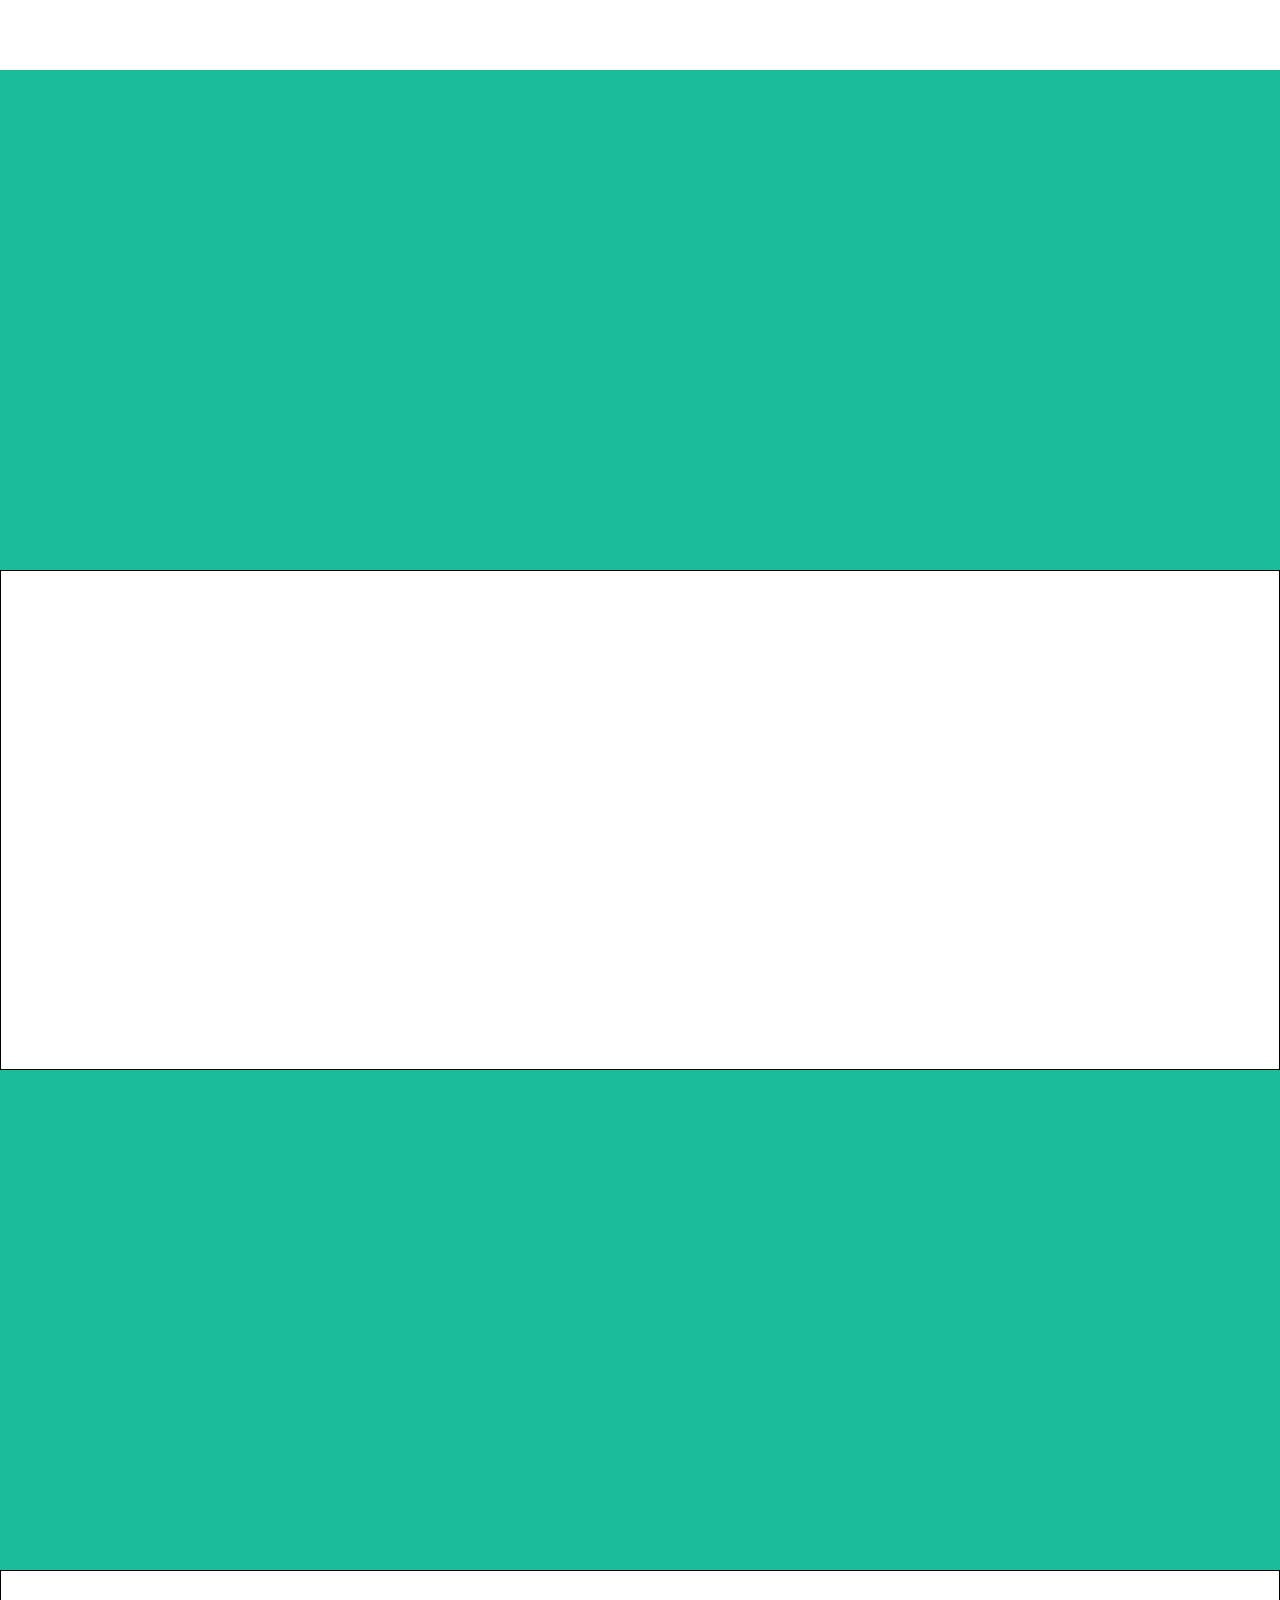
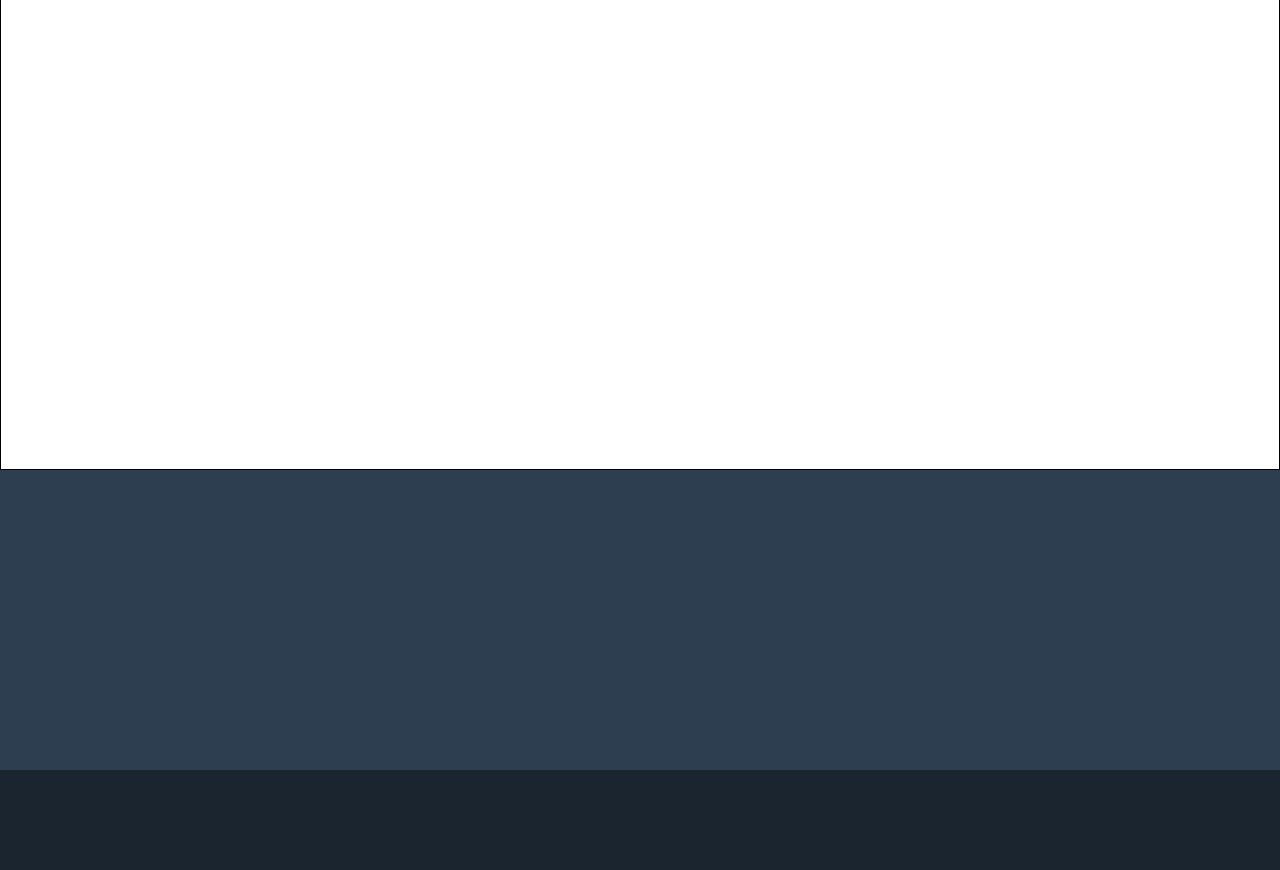
==== index.html @ 63683f6c "Primo Commit - Inizio struttura" ====
<!DOCTYPE html>
<html lang="en" dir="ltr">
    <head>
        <meta charset="utf-8">
        <meta name="viewport" content="width=device-width, initial-scale=1.0">
        <title>Freelancer - Start Bootstrap Theme</title>
        <link rel="stylesheet" href="https://maxcdn.bootstrapcdn.com/bootstrap/3.3.7/css/bootstrap.min.css" integrity="sha384-BVYiiSIFeK1dGmJRAkycuHAHRg32OmUcww7on3RYdg4Va+PmSTsz/K68vbdEjh4u" crossorigin="anonymous">
        <link rel="stylesheet" href="CSS/style.css">
    </head>
    <body>
        <nav class="container-fluid bg-nav">
            <div class="container">
                <div class="row">
                    <div class="col-lg-6 col-md-6 col-xs-12">
                        <h1>START BOOTSTRAP</h1>

                    </div>
                    <div class="col-lg-6 col-md-6 col-xs-12">

                    </div>

                </div>

            </div>
        </nav>
        <header class="container-fluid bg-header">
            <div class="container">
                <div class="row banner">
                    <div class="col-lg-6 col-lg-offset-3">

                    </div>

                </div>

            </div>

        </header>
        <main>
            <div  class="container-fluid bg-main-portfolio">

            </div>

            <div  class="container-fluid bg-main-about">

            </div>

            <div  class="container-fluid bg-main-contact">

            </div>

        </main>
        <footer>
            <div class="container-fluid bg-footer-top">

            </div>
            <div class="container-fluid bg-footer-bottom">

            </div>

        </footer>
    </body>
</html>
---- CSS/style.css ----
/* .row .prova{
    background-color: red;
    height: 200px;
    border: 1px solid black;
    text-align: center;
} */

.bg-nav, {
    background-color: #2c3e50;
    height: 100px;
}

.row h1{
    color: #ffffff;
    font-weight: 300;
}

.bg-header, .bg-main-about{
    height: 500px;
    background-color: #1abc9c;
}

.bg-main-portfolio, .bg-main-contact{
    height: 500px;
    background-color: #ffffff;
    border: 1px solid black;
}

.bg-footer-top{
    background-color: #2c3e50;
    height: 300px;
}

.bg-footer-bottom{
    height: 100px;
    background-color: #1a252f;
}
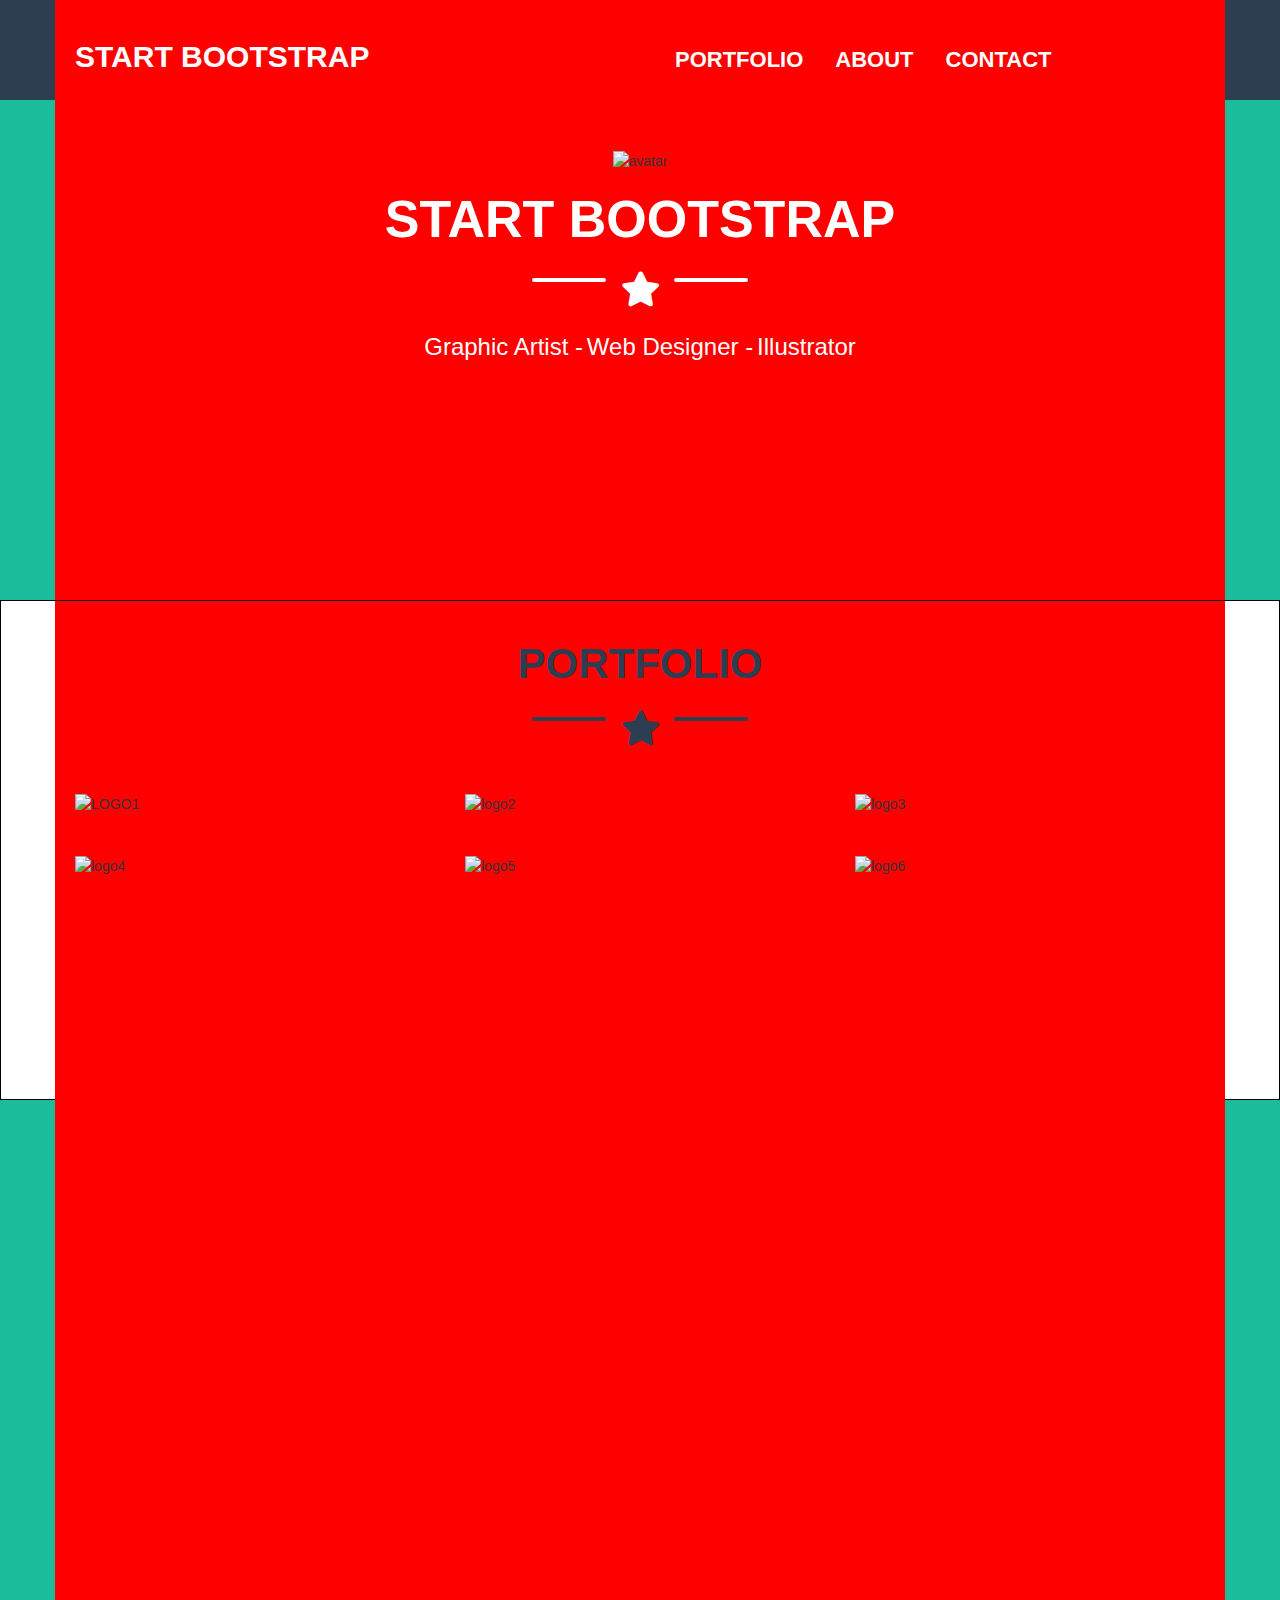
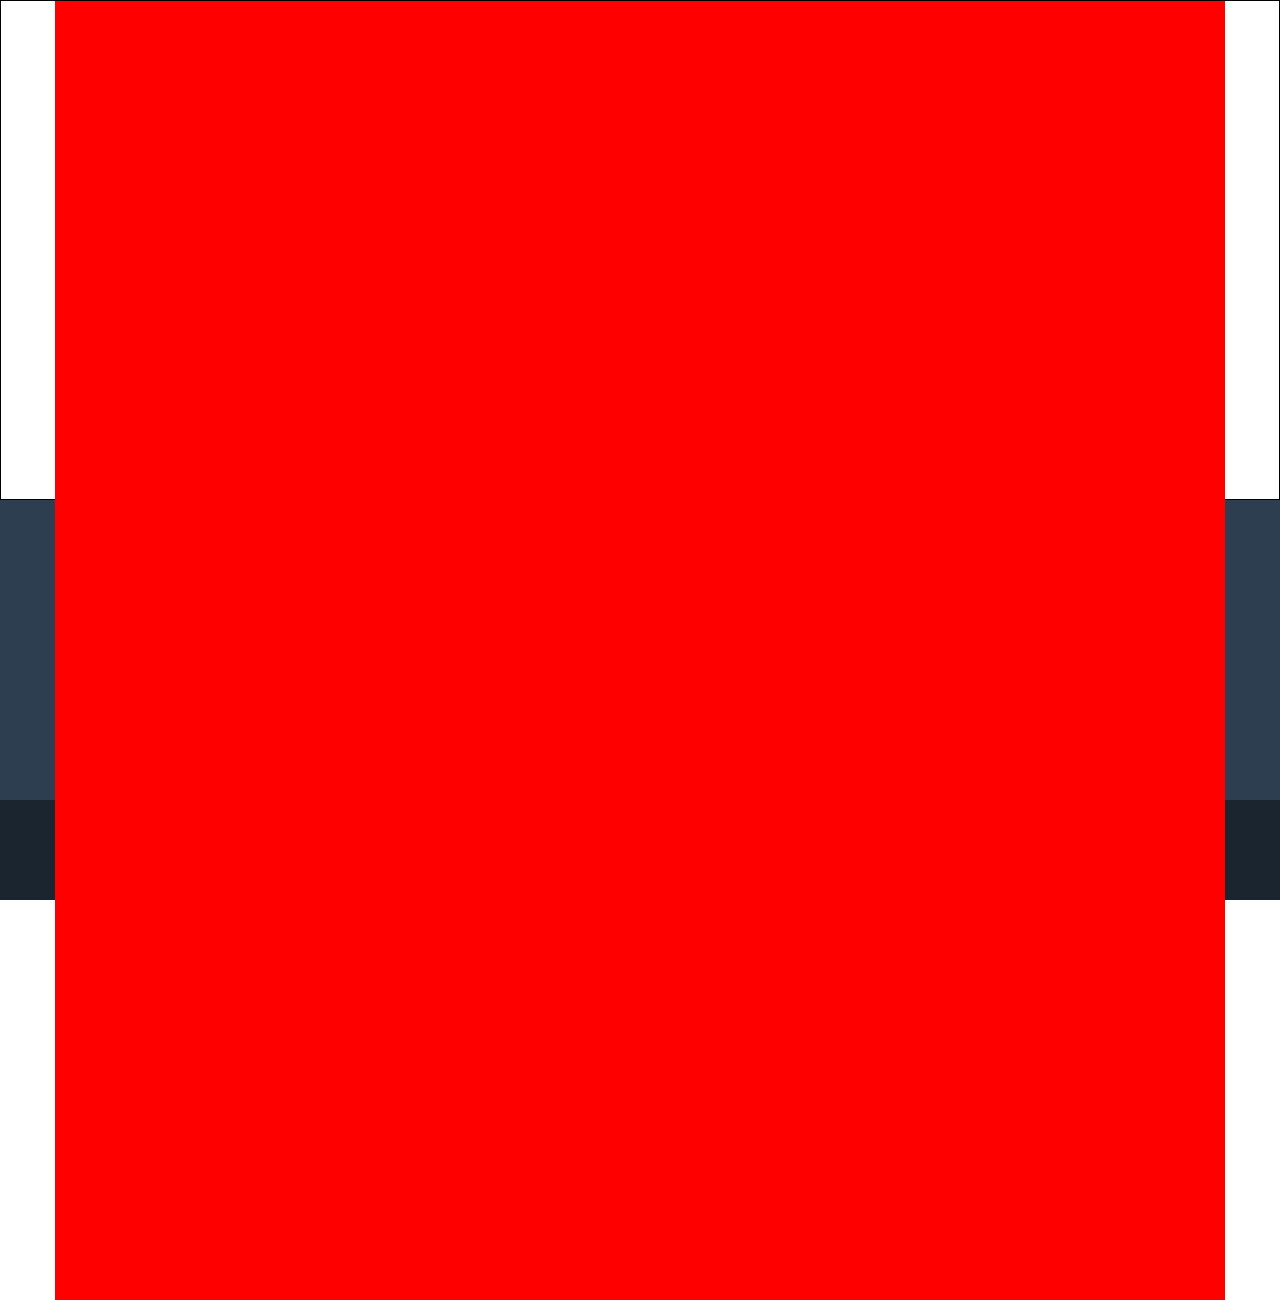
==== commit 1d8a5471: "Secondo commit" ====
--- a/index.html
+++ b/index.html
@@ -4,6 +4,7 @@
         <meta charset="utf-8">
         <meta name="viewport" content="width=device-width, initial-scale=1.0">
         <title>Freelancer - Start Bootstrap Theme</title>
+        <link rel="stylesheet" href="https://use.fontawesome.com/releases/v5.13.0/css/all.css">
         <link rel="stylesheet" href="https://maxcdn.bootstrapcdn.com/bootstrap/3.3.7/css/bootstrap.min.css" integrity="sha384-BVYiiSIFeK1dGmJRAkycuHAHRg32OmUcww7on3RYdg4Va+PmSTsz/K68vbdEjh4u" crossorigin="anonymous">
         <link rel="stylesheet" href="CSS/style.css">
     </head>
@@ -12,48 +13,105 @@
             <div class="container">
                 <div class="row">
                     <div class="col-lg-6 col-md-6 col-xs-12">
-                        <h1>START BOOTSTRAP</h1>
+                        <h2>START BOOTSTRAP</h2>
 
                     </div>
                     <div class="col-lg-6 col-md-6 col-xs-12">
-
+                        <div>
+                            <ul class="nav nav-pills">
+                                <li><a>PORTFOLIO</a></li>
+                                <li><a>ABOUT</a></li>
+                                <li><a>CONTACT</a></li>
+                            </ul>
+                        </div>
                     </div>
-
                 </div>
-
             </div>
         </nav>
         <header class="container-fluid bg-header">
             <div class="container">
                 <div class="row banner">
-                    <div class="col-lg-6 col-lg-offset-3">
+                    <div class="col-lg-8 col-lg-offset-2 avatar">
+                        <img src="https://startbootstrap.github.io/startbootstrap-freelancer/assets/img/avataaars.svg" alt="avatar">
+                        <h1>START BOOTSTRAP</h1>
+                        <div class="icon">
+                            <hr>
+                            <i class="fas fa-star"></i>
+                            <hr>
+                        </div>
+                        <div>
+                            <h3> Graphic Artist -</h3>
+                            <h3>Web Designer -</h3>
+                            <h3>Illustrator</h3>
+                        </div>
+                    </div>
+                </div>
+            </div>
+        </header>
+        <main>
+            <div  class="container-fluid bg-main-portfolio">
+                <div class="container">
+                    <div class="row">
+                        <div class="col-lg-8 col-lg-offset-2 titolo-portfolio">
+                            <h2>PORTFOLIO</h2>
+                            <div class="icon">
+                                <hr>
+                                <i class="fas fa-star"></i>
+                                <hr>
+                            </div>
+                        </div>
+                        <div class="col-lg-4 logo">
+                            <img src="https://startbootstrap.github.io/startbootstrap-freelancer/assets/img/portfolio/cabin.png" alt="LOGO1">
+                        </div>
+                        <div class="col-lg-4 logo">
+                            <img src="https://startbootstrap.github.io/startbootstrap-freelancer/assets/img/portfolio/cake.png" alt="logo2">
+                        </div>
+                        <div class="col-lg-4 logo">
+                            <img src="https://startbootstrap.github.io/startbootstrap-freelancer/assets/img/portfolio/circus.png" alt="logo3">
+                        </div>
+
+                        <!-- SECONDA RIGA -->
+
+                        <div class="col-lg-4 logo">
+                            <img src="https://startbootstrap.github.io/startbootstrap-freelancer/assets/img/portfolio/game.png" alt="logo4">
+                        </div>
+                        <div class="col-lg-4 logo">
+                            <img src="https://startbootstrap.github.io/startbootstrap-freelancer/assets/img/portfolio/safe.png" alt="logo5">
+                        </div>
+                        <div class="col-lg-4 logo">
+                            <img src="https://startbootstrap.github.io/startbootstrap-freelancer/assets/img/portfolio/submarine.png" alt="logo6">
+                        </div>
 
                     </div>
+                </div>
+
+            </div>
+
+            <div  class="container-fluid bg-main-about">
+                <div class="container">
 
                 </div>
 
             </div>
 
-        </header>
-        <main>
-            <div  class="container-fluid bg-main-portfolio">
+            <div  class="container-fluid bg-main-contact">
+                <div class="container">
 
-            </div>
-
-            <div  class="container-fluid bg-main-about">
-
-            </div>
-
-            <div  class="container-fluid bg-main-contact">
-
+                </div>
             </div>
 
         </main>
         <footer>
             <div class="container-fluid bg-footer-top">
+                <div class="container">
+
+                </div>
 
             </div>
             <div class="container-fluid bg-footer-bottom">
+                <div class="container">
+
+                </div>
 
             </div>
 
--- a/CSS/style.css
+++ b/CSS/style.css
@@ -5,14 +5,21 @@
     text-align: center;
 } */
 
-.bg-nav, {
+.bg-nav{
     background-color: #2c3e50;
     height: 100px;
 }
 
-.row h1{
+.row h2{
     color: #ffffff;
-    font-weight: 300;
+    font-weight: bold;
+}
+
+.row ul li a{
+    color: #ffffff;
+    line-height: 60px;
+    font-size: 22px;
+    font-weight: bold;
 }
 
 .bg-header, .bg-main-about{
@@ -20,10 +27,96 @@
     background-color: #1abc9c;
 }
 
+.banner{
+    text-align: center;
+    padding: 30px;
+    /* background-color: blue;
+    height: 500px; */
+}
+
+.banner div img{
+    width: 250px;
+}
+
+.banner .avatar h1{
+    color: white;
+    font-size: 52px;
+    font-weight: bold;
+}
+
+/* .banner .avatar .icon{
+    height: 50px;
+    background-color: red;
+} */
+
+.banner .avatar .icon hr{
+    display: inline-block;
+    width: 70px;
+    border: 2px solid white;
+    border-radius: 8px;
+}
+
+.banner .avatar .icon i{
+    color: white;
+    font-size: 35px;
+    width: 60px;
+    line-height: 50px;
+    display: inline-block;
+}
+
+.banner .avatar h3{
+    color: white;
+    display: inline-block;
+}
+
 .bg-main-portfolio, .bg-main-contact{
     height: 500px;
     background-color: #ffffff;
     border: 1px solid black;
+}
+
+.container{
+    background-color: red;
+    height: 500px;
+}
+
+/* .col-lg-4, .col-lg-8{
+    background-color: green;
+    height: 200px;
+    border: 1px solid black;
+} */
+
+.row .logo img{
+    width: 100%;
+}
+
+.row .titolo-portfolio{
+    text-align: center;
+    padding: 50px 0 30px 0;
+}
+
+.row [class^="col-"]{
+    padding: 20px;
+}
+
+.row .titolo-portfolio h2{
+    color: #2c3e50;
+    font-size: 42px;
+}
+
+.row .titolo-portfolio .icon hr{
+    display: inline-block;
+    width: 70px;
+    border: 2px solid #2c3e50;
+    border-radius: 8px;
+}
+
+.row .titolo-portfolio .icon i{
+    color: #2c3e50;
+    font-size: 35px;
+    width: 60px;
+    line-height: 50px;
+    display: inline-block;
 }
 
 .bg-footer-top{
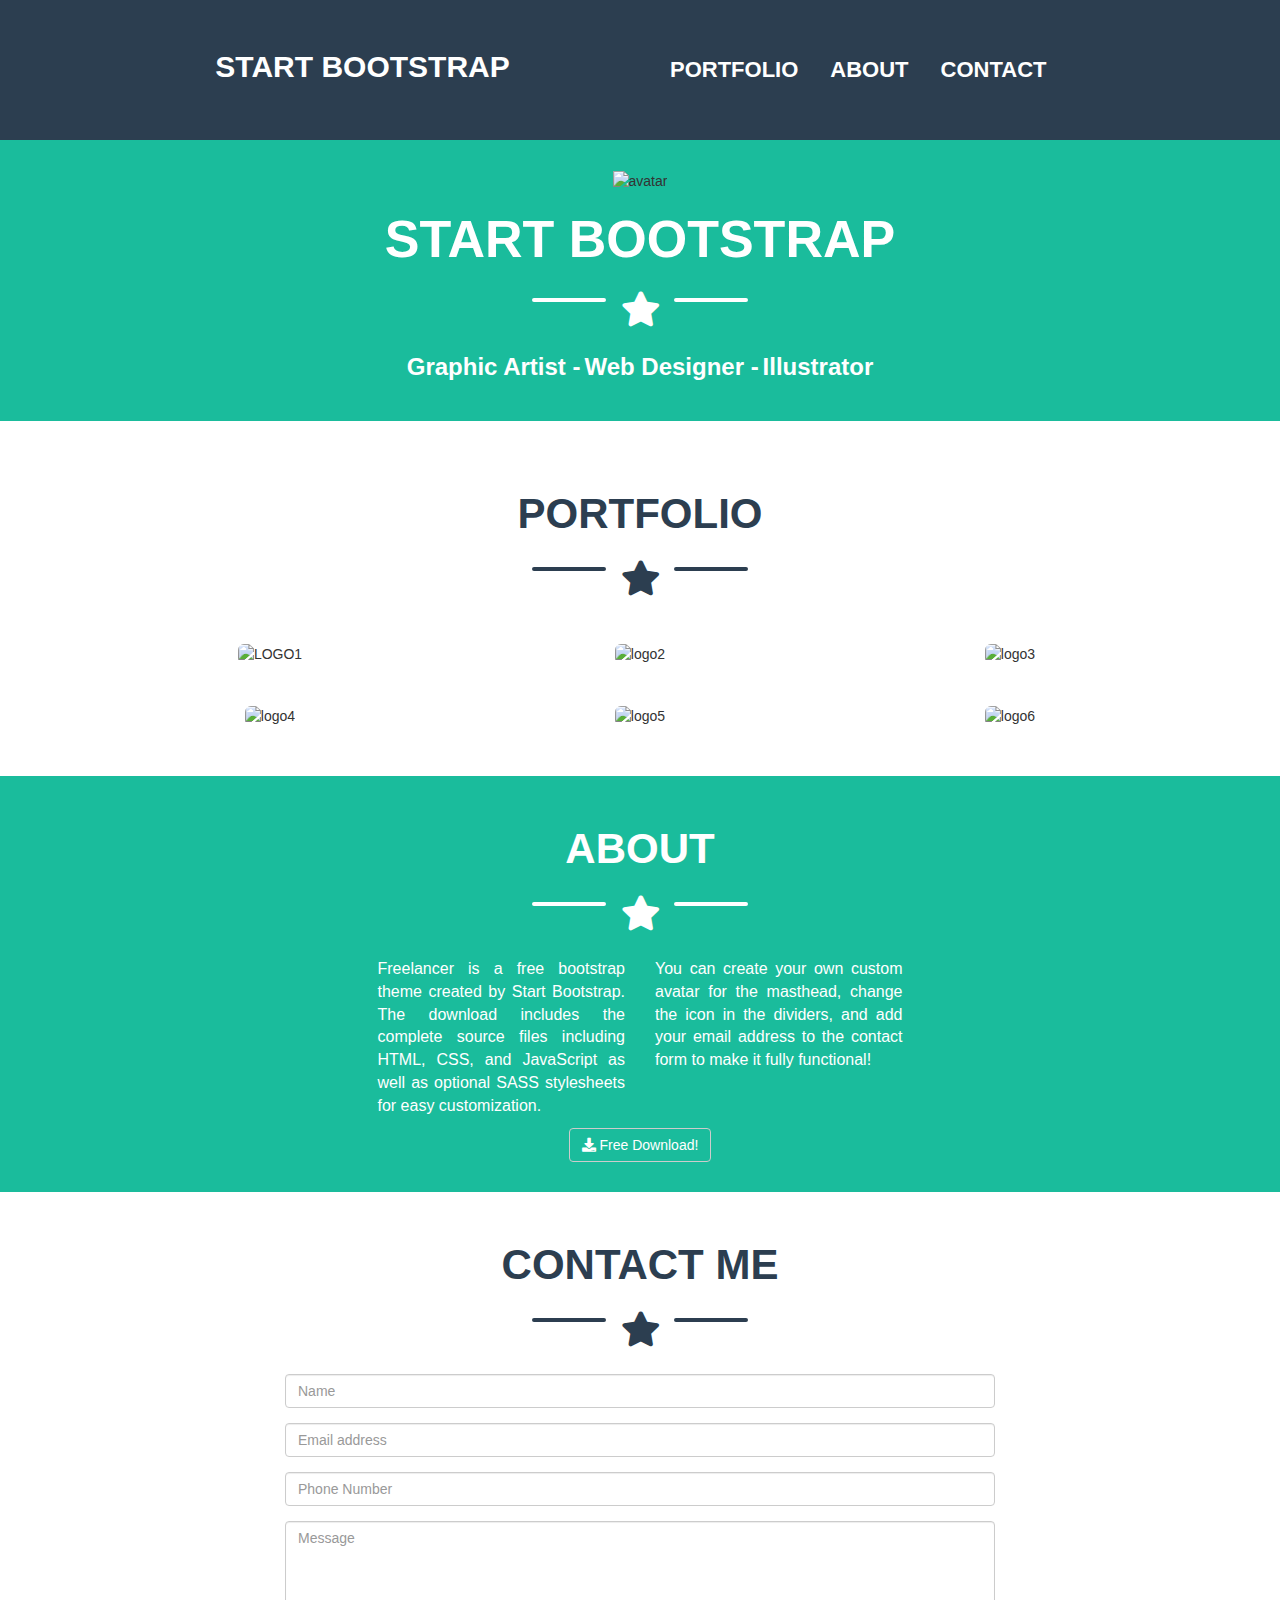
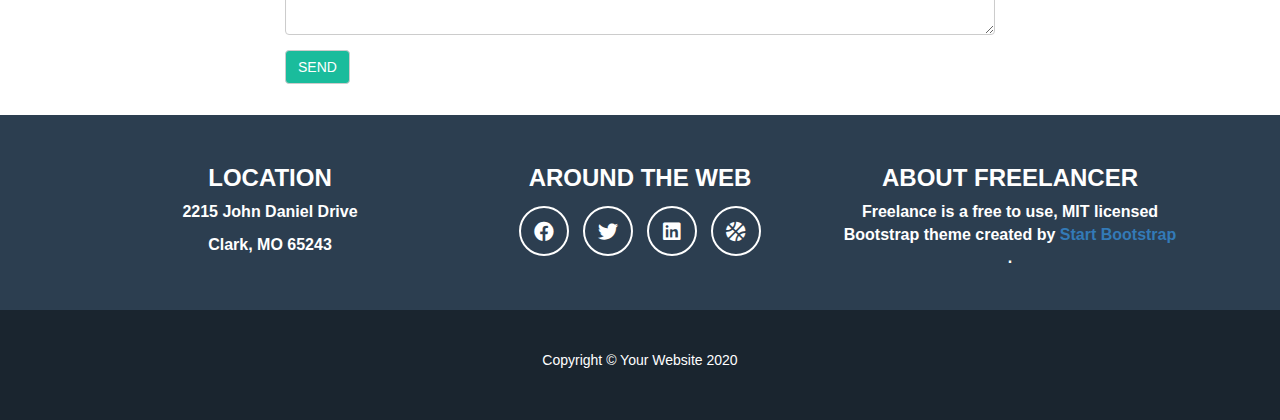
==== commit 49dff9bc: "Terzo Commit - Sito completo | Mancano i particolari |" ====
--- a/index.html
+++ b/index.html
@@ -51,7 +51,7 @@
         <main>
             <div  class="container-fluid bg-main-portfolio">
                 <div class="container">
-                    <div class="row">
+                    <div class="row riga-portfolio">
                         <div class="col-lg-8 col-lg-offset-2 titolo-portfolio">
                             <h2>PORTFOLIO</h2>
                             <div class="icon">
@@ -61,25 +61,25 @@
                             </div>
                         </div>
                         <div class="col-lg-4 logo">
-                            <img src="https://startbootstrap.github.io/startbootstrap-freelancer/assets/img/portfolio/cabin.png" alt="LOGO1">
+                            <img class="img-rounded" src="https://startbootstrap.github.io/startbootstrap-freelancer/assets/img/portfolio/cabin.png" alt="LOGO1">
                         </div>
                         <div class="col-lg-4 logo">
-                            <img src="https://startbootstrap.github.io/startbootstrap-freelancer/assets/img/portfolio/cake.png" alt="logo2">
+                            <img class="img-rounded" src="https://startbootstrap.github.io/startbootstrap-freelancer/assets/img/portfolio/cake.png" alt="logo2">
                         </div>
                         <div class="col-lg-4 logo">
-                            <img src="https://startbootstrap.github.io/startbootstrap-freelancer/assets/img/portfolio/circus.png" alt="logo3">
+                            <img class="img-rounded" src="https://startbootstrap.github.io/startbootstrap-freelancer/assets/img/portfolio/circus.png" alt="logo3">
                         </div>
 
                         <!-- SECONDA RIGA -->
 
                         <div class="col-lg-4 logo">
-                            <img src="https://startbootstrap.github.io/startbootstrap-freelancer/assets/img/portfolio/game.png" alt="logo4">
+                            <img class="img-rounded" src="https://startbootstrap.github.io/startbootstrap-freelancer/assets/img/portfolio/game.png" alt="logo4">
                         </div>
                         <div class="col-lg-4 logo">
-                            <img src="https://startbootstrap.github.io/startbootstrap-freelancer/assets/img/portfolio/safe.png" alt="logo5">
+                            <img class="img-rounded" src="https://startbootstrap.github.io/startbootstrap-freelancer/assets/img/portfolio/safe.png" alt="logo5">
                         </div>
                         <div class="col-lg-4 logo">
-                            <img src="https://startbootstrap.github.io/startbootstrap-freelancer/assets/img/portfolio/submarine.png" alt="logo6">
+                            <img class="img-rounded" src="https://startbootstrap.github.io/startbootstrap-freelancer/assets/img/portfolio/submarine.png" alt="logo6">
                         </div>
 
                     </div>
@@ -89,14 +89,67 @@
 
             <div  class="container-fluid bg-main-about">
                 <div class="container">
-
+                    <div class="row titolo-about">
+                        <div class="col-lg-8 col-lg-offset-2 ">
+                            <h2>ABOUT</h2>
+                            <div class="icon">
+                                <hr>
+                                <i class="fas fa-star"></i>
+                                <hr>
+                            </div>
+                        </div>
+                        <div class="col-lg-3 margin-left">
+                            <div class="">
+                                <p>Freelancer is a free bootstrap theme created by Start Bootstrap. The download includes the complete source files including HTML, CSS, and JavaScript as well as optional SASS stylesheets for easy customization.</p>
+                            </div>
+                        </div>
+                        <div class="col-lg-3 margin-right">
+                            <div class="">
+                                <p>You can create your own custom avatar for the masthead, change the icon in the dividers, and add your email address to the contact form to make it fully functional!</p>
+                            </div>
+                        </div>
+                        <div class="col-lg-8 col-lg-offset-2">
+                            <button type="button" class="btn btn-default" href="#"> <i class="fas fa-download"></i> Free Download!</button>
+                        </div>
+                    </div>
                 </div>
 
             </div>
 
             <div  class="container-fluid bg-main-contact">
                 <div class="container">
-
+                    <div class="row">
+                        <div class="col-lg-8 col-lg-offset-2 titolo-contact">
+                            <h2>CONTACT ME</h2>
+                            <div class="icon">
+                                <hr>
+                                <i class="fas fa-star"></i>
+                                <hr>
+                            </div>
+                        </div>
+                        <div class="col-lg-8 col-lg-offset-2">
+                            <form>
+                                <div class="form-group">
+                                    <!-- <label for="exampleInputName2">Name</label> -->
+                                    <input type="text" class="form-control" id="exampleInputName2" placeholder="Name">
+                                </div>
+                                 <div class="form-group">
+                                    <!-- <label for="exampleInputEmail1">Email address</label> -->
+                                    <input type="email" class="form-control" id="exampleInputEmail1" placeholder="Email address">
+                                 </div>
+                                 <div class="form-group">
+                                     <!-- <label for="exampleInputName2">Phone Number</label> -->
+                                     <input type="text" class="form-control" id="exampleInputName2" placeholder="Phone Number">
+                                 </div>
+                                 <div class="form-group">
+                                     <!-- <label for="exampleFormControlTextarea1">Message</label> -->
+                                     <textarea class="form-control" id="exampleFormControlTextarea1" rows="5" placeholder="Message"></textarea>
+                                 </div>
+                                 <button type="submit" class="btn btn-default">SEND</button>
+                            </form>
+                        </div>
+                        <div class="col-xs-6 col-md-6"></div>
+                    </div>
                 </div>
             </div>
 
@@ -104,12 +157,36 @@
         <footer>
             <div class="container-fluid bg-footer-top">
                 <div class="container">
+                    <div class="row footer-top">
+                        <div class="col-lg-4">
+                            <h3>LOCATION</h3>
+                            <p>2215 John Daniel Drive </p>
+                            <p>Clark, MO 65243</p>
+                        </div>
+                        <div class="col-lg-4">
+                            <h3>AROUND THE WEB</h3>
+                            <a href="#" class="btn"> <i class="fab fa-facebook"></i> </a>
+                            <a href="#" class="btn"> <i class="fab fa-twitter"></i> </a>
+                            <a href="#" class="btn"> <i class="fab fa-linkedin"></i> </a>
+                            <a href="#" class="btn"> <i class="fas fa-basketball-ball"></i> </a>
+                        </div>
+                        <div class="col-lg-4">
+                            <h3>ABOUT FREELANCER</h3>
+                            <p>Freelance is a free to use, MIT licensed Bootstrap theme created by <a href="#">Start Bootstrap</a> . </p>
+                        </div>
+
+                    </div>
 
                 </div>
-
             </div>
             <div class="container-fluid bg-footer-bottom">
                 <div class="container">
+                    <div class="rows">
+                        <div class="col-lg-12">
+                            <p>Copyright © Your Website 2020</p>
+                        </div>
+
+                    </div>
 
                 </div>
 
--- a/CSS/style.css
+++ b/CSS/style.css
@@ -7,7 +7,7 @@
 
 .bg-nav{
     background-color: #2c3e50;
-    height: 100px;
+    /* height: 100px; */
 }
 
 .row h2{
@@ -23,7 +23,7 @@
 }
 
 .bg-header, .bg-main-about{
-    height: 500px;
+    /* height: 500px; */
     background-color: #1abc9c;
 }
 
@@ -70,15 +70,15 @@
 }
 
 .bg-main-portfolio, .bg-main-contact{
-    height: 500px;
+    /* height: 800px; */
     background-color: #ffffff;
-    border: 1px solid black;
-}
-
-.container{
+    /* border: 1px solid black; */
+}
+
+/* .container{
     background-color: red;
     height: 500px;
-}
+} */
 
 /* .col-lg-4, .col-lg-8{
     background-color: green;
@@ -95,23 +95,23 @@
     padding: 50px 0 30px 0;
 }
 
-.row [class^="col-"]{
+.riga-portfolio [class^="col-"]{
     padding: 20px;
 }
 
-.row .titolo-portfolio h2{
+.row .titolo-portfolio h2, .titolo-contact h2{
     color: #2c3e50;
     font-size: 42px;
 }
 
-.row .titolo-portfolio .icon hr{
+.row .titolo-portfolio .icon hr, .titolo-contact .icon hr{
     display: inline-block;
     width: 70px;
     border: 2px solid #2c3e50;
     border-radius: 8px;
 }
 
-.row .titolo-portfolio .icon i{
+.row .titolo-portfolio .icon i, .titolo-contact .icon i{
     color: #2c3e50;
     font-size: 35px;
     width: 60px;
@@ -119,12 +119,91 @@
     display: inline-block;
 }
 
+/* DEFINIZIONE MAIN ABOUT */
+
+.row{
+    text-align: center;
+    padding: 30px;
+}
+
+.row .margin-left{
+    margin-left: 25%;
+    margin-top:20px;
+}
+
+.row .margin-right{
+    margin-right: 25%;
+    margin-top:20px;
+}
+
+.row div p{
+    color: #ffffff;
+    font-size: 16px;
+    text-align: justify;
+}
+
+.titolo-about h2{
+    color: #ffffff;
+    font-size: 42px;
+}
+
+.titolo-about .icon hr{
+    display: inline-block;
+    width: 70px;
+    border: 2px solid #ffffff;
+    border-radius: 8px;
+}
+
+.titolo-about .icon i{
+    color: #ffffff;
+    font-size: 35px;
+    width: 60px;
+    line-height: 50px;
+    display: inline-block;
+}
+
+.btn{
+    color: white;
+    background-color: #1abc9c;
+}
+
+form{
+    margin-top: 20px;
+    text-align: left;
+}
+
+
 .bg-footer-top{
     background-color: #2c3e50;
-    height: 300px;
+    /* height: 300px; */
+}
+
+.footer-top .col-lg-4 p, h3{
+    text-align: center;
+    color: #ffffff;
+    font-weight: bold;
+}
+
+.footer-top .col-lg-4 i{
+    color: #ffffff;
+    font-size: 20px;
+    /* padding: 10px; */
+}
+
+.footer-top .col-lg-4 .btn{
+    border: 2px solid #ffffff;
+    border-radius: 100%;
+    background-color: #2c3e50;
+    width: 50px;
+    height: 50px;
+    line-height: 40px;
+    margin: 5px;
 }
 
 .bg-footer-bottom{
-    height: 100px;
+    /* height: 100px; */
     background-color: #1a252f;
-}
+    text-align: center;
+    line-height: 100px;
+    color: #ffffff;
+}
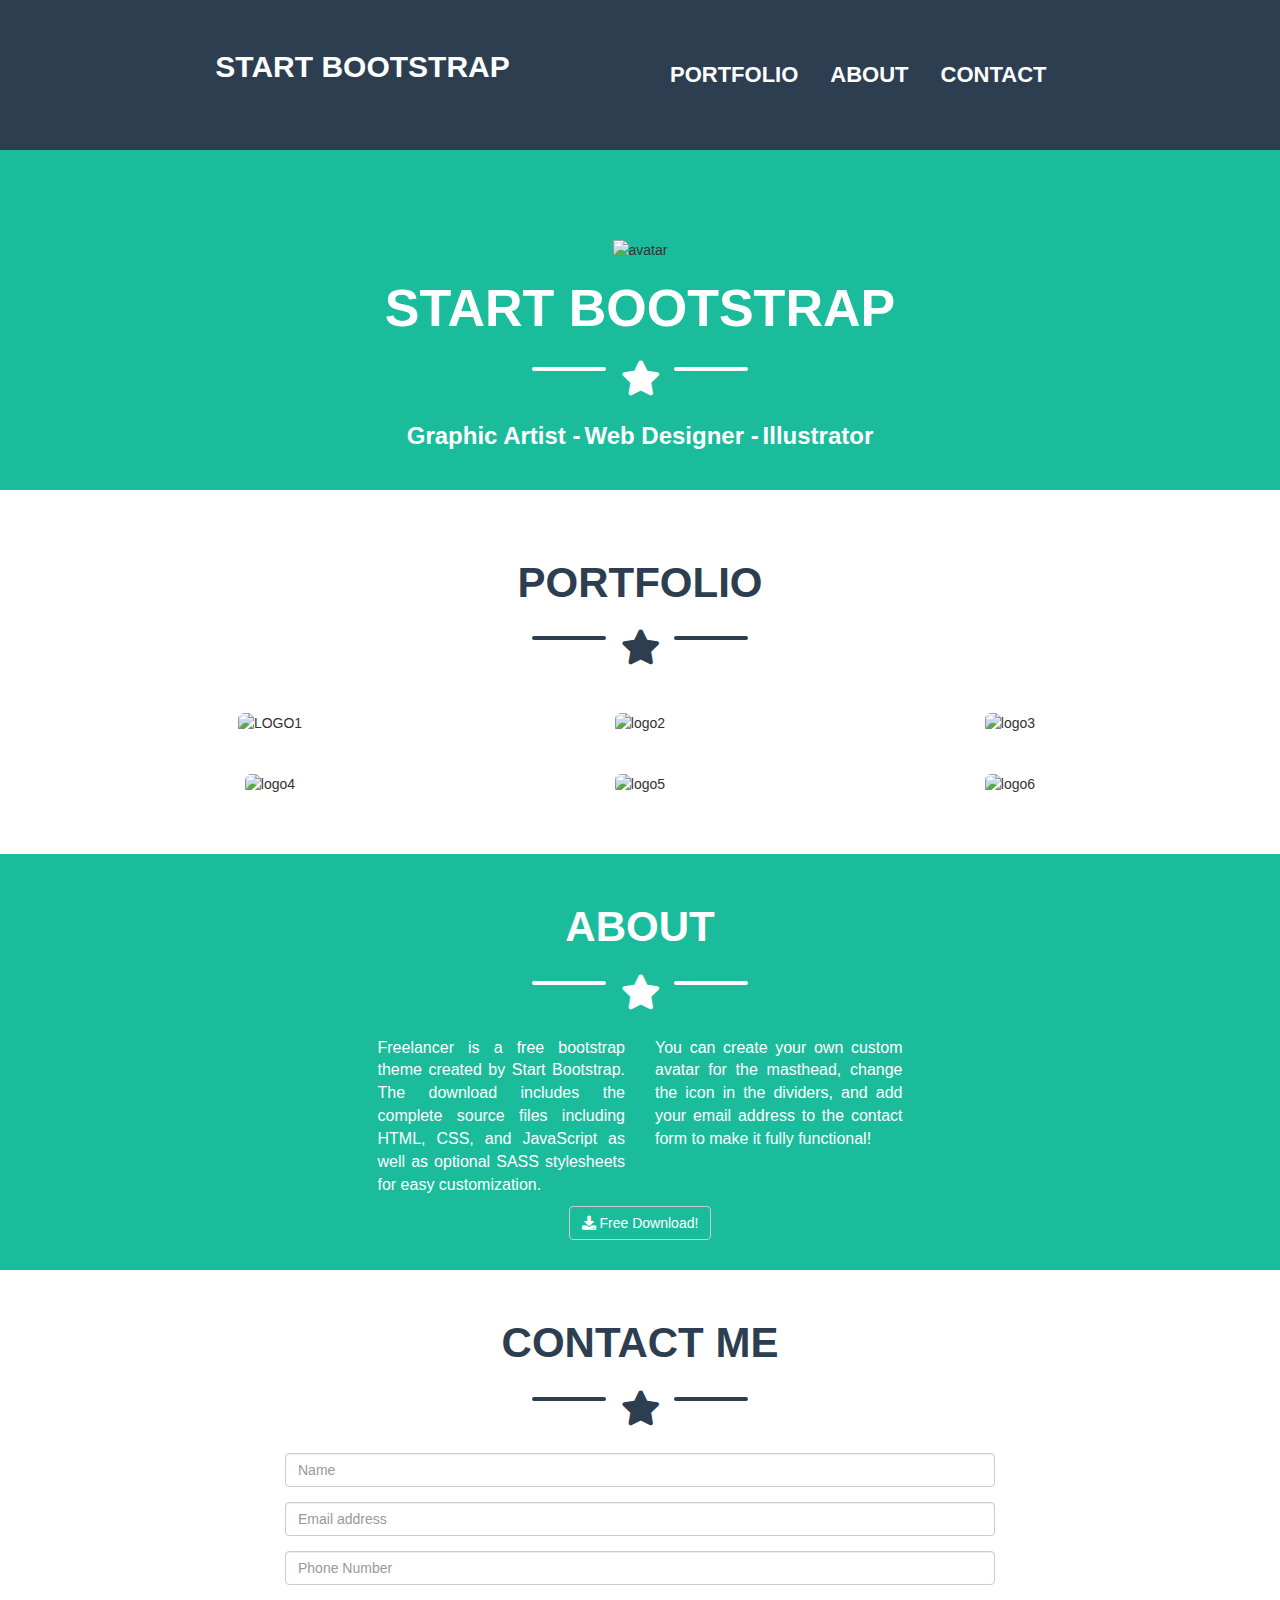
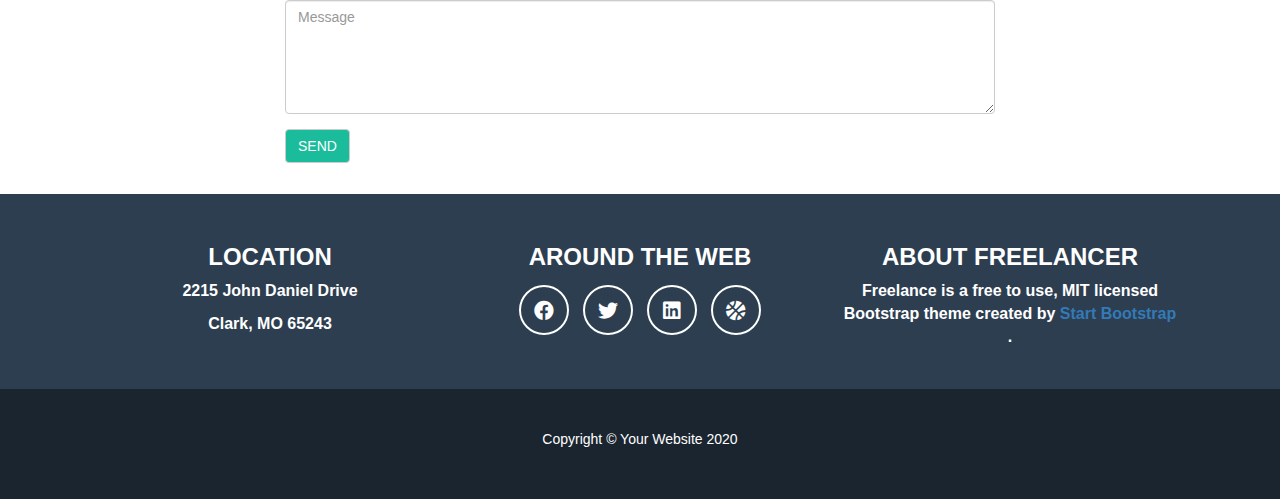
==== commit 9d04031b: "Quarto Commit - Fixed navbar e hamburger menu" ====
--- a/index.html
+++ b/index.html
@@ -9,16 +9,28 @@
         <link rel="stylesheet" href="CSS/style.css">
     </head>
     <body>
-        <nav class="container-fluid bg-nav">
+        <nav class="bg-nav container-fluid navbar navbar-inverse navbar-static-top" role="navigation">
+            <div class="fixed">
             <div class="container">
                 <div class="row">
-                    <div class="col-lg-6 col-md-6 col-xs-12">
+                    <div class="col-lg-6 col-md-6 col-sm-4 col-xs-12">
                         <h2>START BOOTSTRAP</h2>
 
                     </div>
-                    <div class="col-lg-6 col-md-6 col-xs-12">
-                        <div>
-                            <ul class="nav nav-pills">
+                    <div class="col-lg-6 col-md-6 col-sm-8 col-xs-6">
+                        <div class="navbar-header">
+                            <button type="button" class="navbar-toggle collapsed" data-toggle="collapse" data-target="#bs-example-navbar-collapse-1">
+                               <!-- <span class="sr-only">Toggle navigation</span> -->
+                               <span class="hamburger-title">MENU</span>
+                               <div class="hamburger-icon">
+                               <span class="icon-bar"></span>
+                               <span class="icon-bar"></span>
+                               <span class="icon-bar"></span>
+                               </div>
+                           </button>
+                       </div>
+                        <div class="collapse navbar-collapse" id="bs-example-navbar-collapse-1">
+                            <ul class="nav nav-pills navbar-nav">
                                 <li><a>PORTFOLIO</a></li>
                                 <li><a>ABOUT</a></li>
                                 <li><a>CONTACT</a></li>
@@ -27,11 +39,12 @@
                     </div>
                 </div>
             </div>
+            </div>
         </nav>
         <header class="container-fluid bg-header">
             <div class="container">
                 <div class="row banner">
-                    <div class="col-lg-8 col-lg-offset-2 avatar">
+                    <div class="col-lg-8 col-lg-offset-2 col-md-12 avatar">
                         <img src="https://startbootstrap.github.io/startbootstrap-freelancer/assets/img/avataaars.svg" alt="avatar">
                         <h1>START BOOTSTRAP</h1>
                         <div class="icon">
@@ -40,7 +53,7 @@
                             <hr>
                         </div>
                         <div>
-                            <h3> Graphic Artist -</h3>
+                            <h3>Graphic Artist -</h3>
                             <h3>Web Designer -</h3>
                             <h3>Illustrator</h3>
                         </div>
@@ -60,26 +73,56 @@
                                 <hr>
                             </div>
                         </div>
-                        <div class="col-lg-4 logo">
+                        <div class="col-lg-4 col-md-6 col-sm-12 col-xs-12 logo">
+                            <div class="box">
+                                <div class="img-overlay">
+                                <span class="glyphicon glyphicon-plus" aria-hidden="true"> </span>
+                                </div>
                             <img class="img-rounded" src="https://startbootstrap.github.io/startbootstrap-freelancer/assets/img/portfolio/cabin.png" alt="LOGO1">
-                        </div>
-                        <div class="col-lg-4 logo">
+                            </div>
+                        </div>
+                        <div class="col-lg-4 col-md-6 col-sm-12 logo">
+                            <div class="box">
+                                <div class="img-overlay">
+                                <span class="glyphicon glyphicon-plus" aria-hidden="true"> </span>
+                                </div>
                             <img class="img-rounded" src="https://startbootstrap.github.io/startbootstrap-freelancer/assets/img/portfolio/cake.png" alt="logo2">
-                        </div>
-                        <div class="col-lg-4 logo">
+                            </div>
+                        </div>
+                        <div class="col-lg-4 col-md-6 col-sm-12 logo">
+                            <div class="box">
+                                <div class="img-overlay">
+                                <span class="glyphicon glyphicon-plus" aria-hidden="true"> </span>
+                                </div>
                             <img class="img-rounded" src="https://startbootstrap.github.io/startbootstrap-freelancer/assets/img/portfolio/circus.png" alt="logo3">
+                            </div>
                         </div>
 
                         <!-- SECONDA RIGA -->
 
-                        <div class="col-lg-4 logo">
+                        <div class="col-lg-4 col-md-6 col-sm-12 logo">
+                            <div class="box">
+                                <div class="img-overlay">
+                                <span class="glyphicon glyphicon-plus" aria-hidden="true"> </span>
+                                </div>
                             <img class="img-rounded" src="https://startbootstrap.github.io/startbootstrap-freelancer/assets/img/portfolio/game.png" alt="logo4">
-                        </div>
-                        <div class="col-lg-4 logo">
+                            </div>
+                        </div>
+                        <div class="col-lg-4 col-md-6 col-sm-12 logo">
+                            <div class="box">
+                                <div class="img-overlay">
+                                <span class="glyphicon glyphicon-plus" aria-hidden="true"> </span>
+                                </div>
                             <img class="img-rounded" src="https://startbootstrap.github.io/startbootstrap-freelancer/assets/img/portfolio/safe.png" alt="logo5">
-                        </div>
-                        <div class="col-lg-4 logo">
+                            </div>
+                        </div>
+                        <div class="col-lg-4 col-md-6 col-sm-12 logo">
+                            <div class="box">
+                                <div class="img-overlay">
+                                <span class="glyphicon glyphicon-plus" aria-hidden="true"> </span>
+                                </div>
                             <img class="img-rounded" src="https://startbootstrap.github.io/startbootstrap-freelancer/assets/img/portfolio/submarine.png" alt="logo6">
+                            </div>
                         </div>
 
                     </div>
--- a/CSS/style.css
+++ b/CSS/style.css
@@ -5,8 +5,26 @@
     text-align: center;
 } */
 
+.clearfix::after{
+    content: "";
+    display: table;
+    clear: both;
+}
+
 .bg-nav{
     background-color: #2c3e50;
+    /* height: 100px; */
+    /* position: fixed; */
+}
+
+.fixed{
+    position: fixed;
+    background-color: #2c3e50;
+    top: 0;
+    right: 0;
+    left: 0;
+    z-index: 1030;
+    /* background-color: #2c3e50; */
     /* height: 100px; */
 }
 
@@ -22,9 +40,53 @@
     font-weight: bold;
 }
 
+.navbar, .navbar-inverse {
+	/* border-radius: 0;
+	border: none;
+	margin-bottom: 0; */
+	min-height: 100px;
+}
+
+.navbar-header button .hamburger-title{
+    color:white;
+}
+.navbar-header button .hamburger-icon{
+    color:white;
+    display: inline-block;
+}
+
+.navbar-header button .icon-bar{
+    color:white;
+    height: 1px;
+    width: 15px;
+}
+
+.navbar-toggle{
+    background-color: #1abc9c;
+    border-radius: 10px;
+}
+
+/* .nav li {
+	display: inline;
+	color: white;
+} */
+
+.navbar-inverse .navbar-nav > li > a {
+	color: #ffffff;
+	/* font-family: Lato;
+	font-size: 1.7em;
+	font-weight: 300;
+	padding: 30px 25px 33px 25px; */
+}
+
+.navbar-inverse .navbar-nav li a:hover {
+	color: #1abc9c;
+}
+
 .bg-header, .bg-main-about{
-    /* height: 500px; */
+    /* height: 900px; */
     background-color: #1abc9c;
+    margin-top:10px;
 }
 
 .banner{
@@ -36,6 +98,7 @@
 
 .banner div img{
     width: 250px;
+    margin-top: 90px;
 }
 
 .banner .avatar h1{
@@ -88,6 +151,31 @@
 
 .row .logo img{
     width: 100%;
+}
+
+.box{
+    position: relative;
+}
+
+.box .img-overlay{
+    position: absolute;
+    display: none;
+    width: 100%;
+    height: 100%;
+    background-color: rgba(26, 188, 156, 0.9);
+    border-radius: 5px;
+}
+
+.box:hover .img-overlay{
+    display: block;
+}
+
+.glyphicon-plus{
+    font-size: 50px;
+    position: absolute;
+    top: 50%;
+    transform: translate(-50%, -50%);
+    color: #ffffff;
 }
 
 .row .titolo-portfolio{
